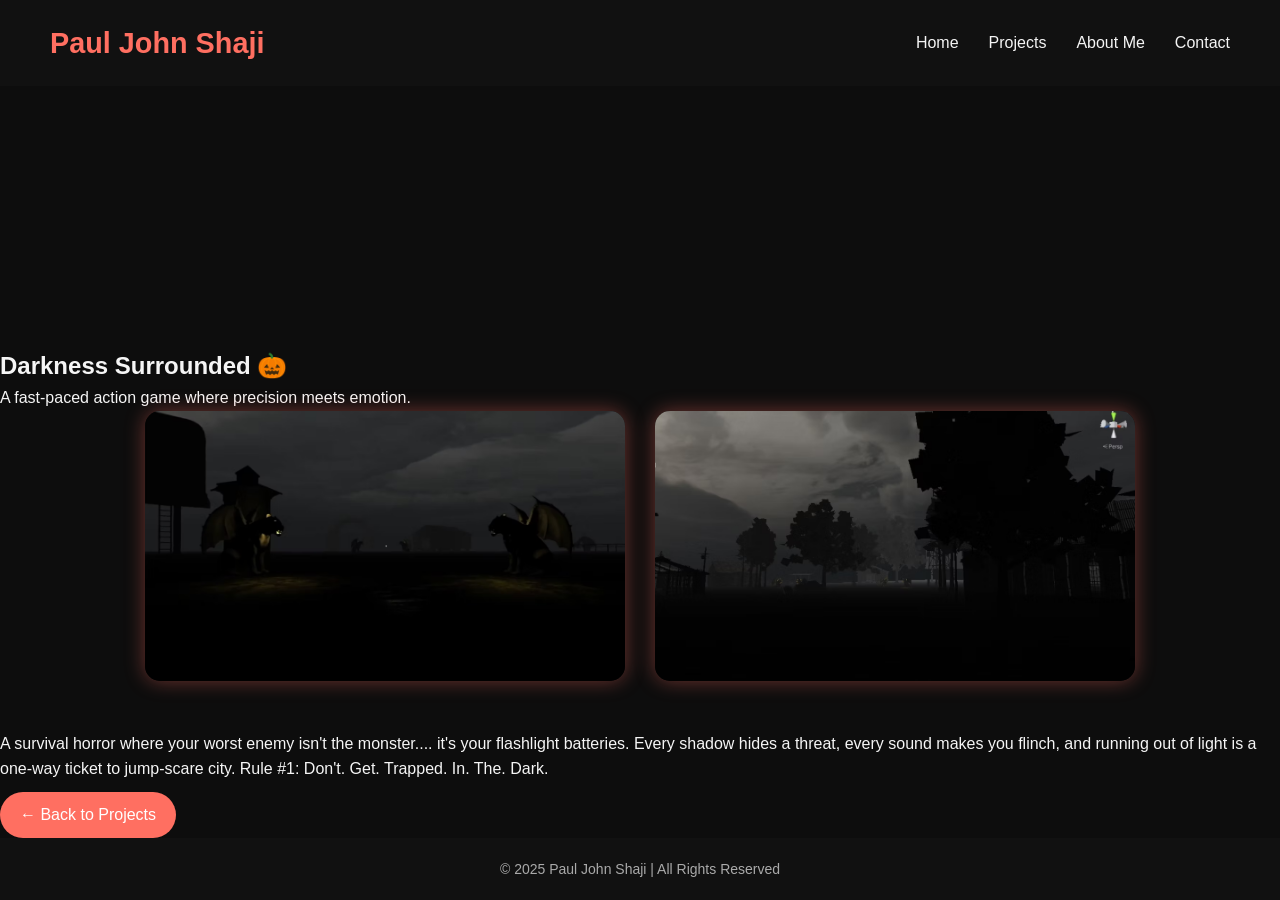
==== darkness.html @ b2dec0d4 "Initial commit" ====
<!DOCTYPE html>
<html lang="en">
    <head>
        <meta charset="UTF-8">
        <meta name="viewport" content="width=device-width, initial-scale=1.0">
        <title>Darkness Surrounded | Paul John Shaji</title>
        <link rel="stylesheet" href="style.css">
    </head>
    <body>
        <header>
            <nav class="navbar">
                <div class="logo"><a href="index.html">Paul John Shaji</a></div>
                <ul class="nav-links">
                    <li><a href="index.html#home">Home</a></li>
                    <li><a href="index.html#projects">Projects</a></li>
                    <li><a href="index.html#about">About Me</a></li>
                    <li><a href="index.html#contact">Contact</a></li>
                </ul>
            </nav>
        </header>

        <section class="project detail">
            <div class="project-header">
                <h1>Darkness Surrounded 🎃</h1>
                <p class="subtitle">A fast-paced action game where precision meets emotion.</p>
            </div>

            <div class="project-media">
                <img src="assets/Darkness/Screenshot 2025-10-10 192129.png" alt="Darkness Surrounded">
                <img src="assets/Darkness/Screenshot 2025-10-10 192759.png" alt="Darkness Surrounded">
            </div>

            <div class="project-description">
                <p>
                    A survival horror where your worst enemy isn't the monster.... it's your flashlight batteries.
                    Every shadow hides a threat, every sound makes you flinch, and running out of light is a one-way ticket to jump-scare city.
                    Rule #1: Don't. Get. Trapped. In. The. Dark.
                </p>
            </div>
            
            <a href="index.html#projects" class="btn-secondary">← Back to Projects</a>
        </section>

        <!-- Footer -->
        <footer>
            <p>&copy; 2025 Paul John Shaji | All Rights Reserved</p>
        </footer>
    </body>
</html>
---- style.css ----
/* Reset & Base */
* {
    margin: 0;
    padding: 0;
    box-sizing: border-box;
    font-family: 'Roboto', sans-serif;
}

html, body {
    height: 100%;
    display: flex;
    flex-direction: column;
}

body {
    background-color: #0d0d0d;
    color: #f5f5f5;
    line-height: 1.6;
}

body > *:not(footer) {
    flex: 1;
}

a {
    text-decoration: none;
    color: inherit;
}

/* Navbar */
.navbar {
    display: flex;
    justify-content: space-between;
    align-items: center;
    padding: 20px 50px;
    background-color: #111;
    position: sticky;
    top: 0;
    z-index: 1000;
}

.navbar .logo {
    font-family: 'Montserrat', sans-serif;
    font-size: 1.8rem;
    font-weight: 700;
    color: #ff6f61;
}

.nav-links {
    list-style: none;
    display: flex;
    gap: 30px;
}

.nav-links li a {
    color: #f5f5f5;
    transition: 0.3s;
}

.nav-links li a:hover {
    color: #ff6f61;
}

/* Hero */
.hero-video {
    position: absolute;
    top: 0;
    left: 0;
    width: 100%;
    height: 100%;
    object-fit: cover;
    z-index: 1;
    opacity: 0.4;
}

.hero-content {
    position: relative;
    z-index: 2;
    display: flex;
    flex-direction: column;
    align-items: center;
    justify-content: center;
    max-width: 800px;
    margin: 0 auto;
    text-align: center;
}

.hero h1 {
    font-size: 3rem;
    color: #ff6f61;
    margin-bottom: 20px;
}

.hero p {
    font-size: 1.5rem;
    margin-bottom: 30px;
}

.btn-primary {
    background-color: #ff6f61;
    color: #fff;
    padding: 15px 30px;
    border-radius: 30px;
    font-weight: bold;
    transition: 0.3s;
}

/* Projects */
#projects {
    padding: 100px 50px;
    text-align: center;
}

.project-grid {
    display: grid;
    grid-template-columns: repeat(auto-fit, minmax(300px, 1fr));
    gap: 50px;
    margin-top: 50px;
}

.project-card {
    background-color: #1a1a1a;
    padding: 20px;
    border-radius: 15px;
    transition: transform 0.3s, box-shadow 0.3s;
    cursor: pointer;
}

.project-card:hover {
    transform: translateY(-10px) scale(1.05) rotate(-1deg);
    box-shadow: 0 10px 30px rgba(255, 111, 97, 0.6);
}

.project-card img {
    width: 100%;
    border-radius: 15px;
    margin-bottom: 20px;
}

.btn-secondary {
    display: inline-block;
    margin-top: 10px;
    background-color: #ff6f61;
    color: #fff;
    padding: 10px 20px;
    border-radius: 30px;
    transition: 0.3s;
}

.btn-secondary:hover {
    background-color: #ff4a3b;
}

/* About */
#about {
    padding: 100px 50px;
    text-align: center;
}

/* Contact */
#contact {
    padding: 100px 50px;
    text-align: center;
}

#contact a {
    color: #ff6f61;
}

/* Footer */
footer {
    background-color: #111;
    text-align: center;
    padding: 20px;
    margin-top: auto;
    color: #aaa;
    font-size: 14px;
    position: relative;
}

/* Project Hover Effect */
.project-card {
    background-color: #1a1a1a;
    padding: 20px;
    border-radius: 15px;
    transition: transform 0.3s ease, box-shadow 0.3s ease;
    cursor: pointer;
}

.project-card:hover {
    transform: translateY(-10px) scale(1.05) rotate(-1deg);
    box-shadow: 0 15px 40px rgba(255, 111, 97, 0.6);
}

/* Skills / XP Bars */
.skills {
    max-width: 600px;
    margin: 40px auto;
    text-align: left;
}
.bar{
    background: #333;
    border-radius: 20px;
    overflow: hidden;
    margin-bottom: 15px;
}
.bar span {
    display: block;
    height: 20px;
    background: linear-gradient(90deg, #ff6f61, #ff4a3b);
    border-radius: 20px;
}

/* Loading Screen */
#loading-screen {
    position: fixed;
    top: 0; left: 0;
    width: 100%; height: 100%;
    background: black;
    display: flex;
    justify-content: center;
    align-items: center;
    flex-direction: column;
    z-index: 9999;
    transition: opacity 1s ease;
}

#loading-screen.fade-out {
    opacity: 0;
    pointer-events: none;
}

.loading-content h1 {
    font-family: 'Press Start 2P', cursive;
    color: #ff6f61;
    font-size: 2rem;
    text-shadow: 0 0 10px #ff6f61, 0 0 20px #ff4a3b;
    animation: blink 1s infinite;
}

.loading-content p {
    color: #aaa;
    font-size: 1rem;
    margin-top: 10px;
    font-family: 'Roboto', sans-serif;
}

/* Typing effect fix */
#typing {
    display: inline-block;
    min-height: 1.5rem; /* keeps the line from collapsing */
    white-space: nowrap; /* avoids wrapping */
}

#typing::after {
    content: "|"; /* cursor */
    animation: blink 0.7s infinite;
    margin-left: 5px;
}

html {
    scroll-behavior: smooth;
}

@keyframes blink {
    50% { opacity: 0; }
}

.project-detail {
    padding: 100px 50px;
    text-align: center;
    background-color: #0d0d0d;
}

.project-detail h1 {
    font-size: 2.5rem;
    color: #ff6f61;
    margin-bottom: 20px;
}

.project-detail p {
    font-size: 1.2rem;
    color: #ccc;
    margin-bottom: 40px;
    max-width: 800px;
    margin-left: auto;
    margin-right: auto;
}

.project-media {
    display: flex;
    justify-content: center;
    align-items: center;
    flex-wrap: wrap;
    gap: 30px;
    margin-bottom: 50px;
}

.project-media video,
.project-media img {
    width: 480px;
    height: 270px;
    border-radius: 15px;
    object-fit: cover;
    box-shadow: 0 0 20px rgba(255, 111, 97, 0.4);
    transition: transform 0.3s ease;
}

.gameplay-video {
    width: 100%;
    border-radius: 15px;
    margin: 20px 0;
    box-shadow: 0 10px 30px rgba(255, 111, 97, 0.5);
}

.project-media video:hover,
.project-media img:hover {
    transform: scale(1.05);
}

@media (max-width: 768px) {
    .navbar {
        flex-direction: column;
        gap: 10px;
        padding: 15px;
    }

    .project-media video,
    .project-media img {
        width: 100%;
        height: auto;
    }
}
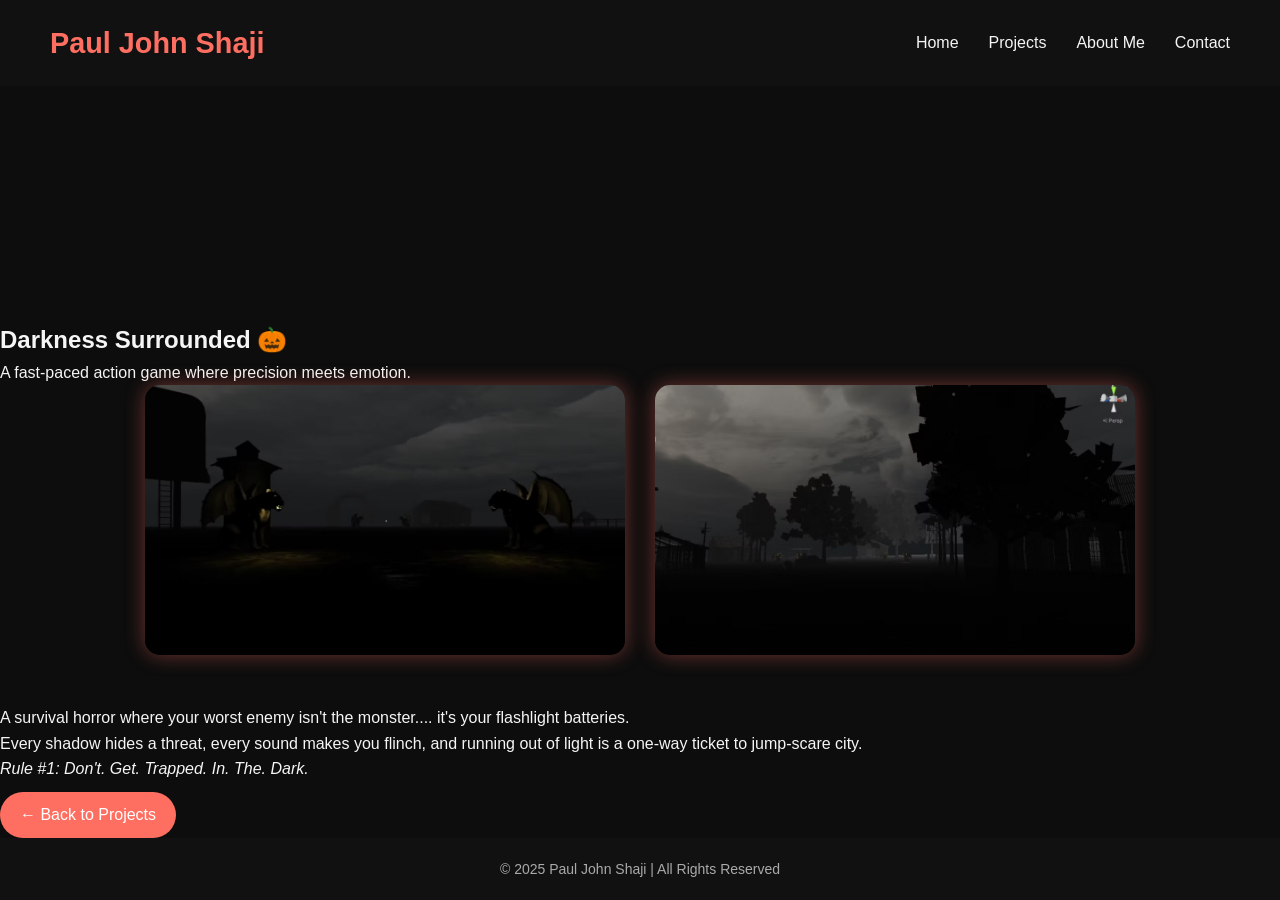
==== commit 2786fd04: "Iteration2" ====
--- a/darkness.html
+++ b/darkness.html
@@ -33,8 +33,12 @@
             <div class="project-description">
                 <p>
                     A survival horror where your worst enemy isn't the monster.... it's your flashlight batteries.
+                </p>
+                <p>
                     Every shadow hides a threat, every sound makes you flinch, and running out of light is a one-way ticket to jump-scare city.
-                    Rule #1: Don't. Get. Trapped. In. The. Dark.
+                </p>
+                <p>
+                    <em>Rule #1: Don't. Get. Trapped. In. The. Dark.</em>
                 </p>
             </div>
             
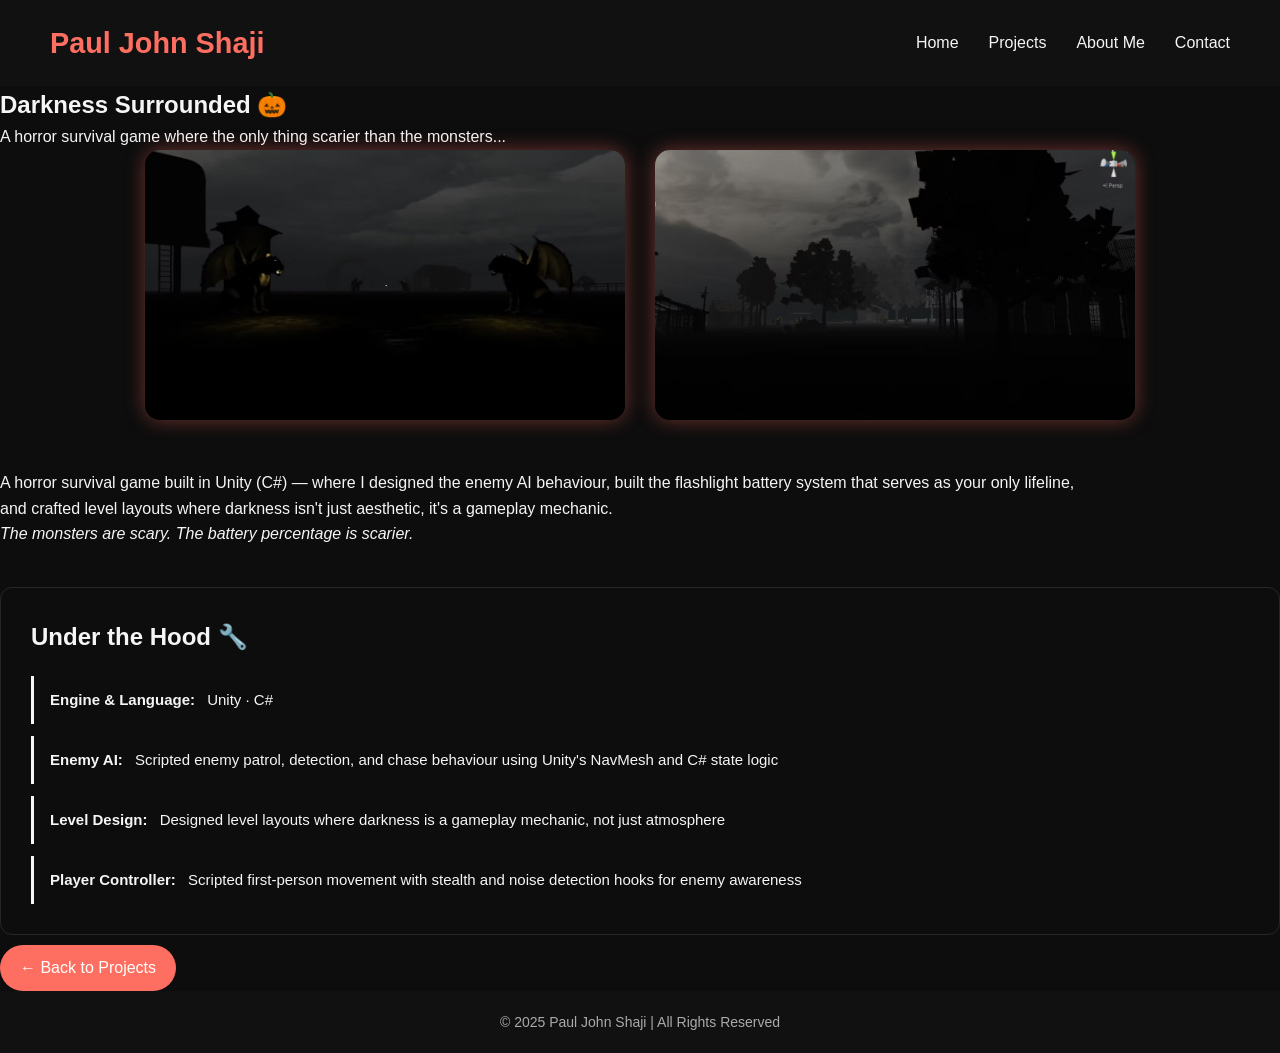
==== commit af1d3797: "Iteration3" ====
--- a/darkness.html
+++ b/darkness.html
@@ -22,7 +22,7 @@
         <section class="project detail">
             <div class="project-header">
                 <h1>Darkness Surrounded 🎃</h1>
-                <p class="subtitle">A fast-paced action game where precision meets emotion.</p>
+                <p class="subtitle">A horror survival game where the only thing scarier than the monsters...</p>
             </div>
 
             <div class="project-media">
@@ -32,14 +32,36 @@
 
             <div class="project-description">
                 <p>
-                    A survival horror where your worst enemy isn't the monster.... it's your flashlight batteries.
+                    A horror survival game built in Unity (C#) — where I designed the enemy AI behaviour, built the flashlight battery system that serves as your only lifeline,
                 </p>
                 <p>
-                    Every shadow hides a threat, every sound makes you flinch, and running out of light is a one-way ticket to jump-scare city.
+                    and crafted level layouts where darkness isn't just aesthetic, it's a gameplay mechanic.
                 </p>
                 <p>
-                    <em>Rule #1: Don't. Get. Trapped. In. The. Dark.</em>
+                    <em>The monsters are scary. The battery percentage is scarier.</em>
                 </p>
+            </div>
+
+            <div class="project-tech">
+                <h2>Under the Hood 🔧</h2>
+                <ul>
+                    <li>
+                        <strong>Engine & Language:</strong>
+                        Unity · C#
+                    </li>
+                    <li>
+                        <strong>Enemy AI:</strong>
+                        Scripted enemy patrol, detection, and chase behaviour using Unity's NavMesh and C# state logic
+                    </li>
+                    <li>
+                        <strong>Level Design:</strong> 
+                        Designed level layouts where darkness is a gameplay mechanic, not just atmosphere
+                    </li>
+                    <li>
+                        <strong>Player Controller:</strong> 
+                        Scripted first-person movement with stealth and noise detection hooks for enemy awareness
+                    </li>
+                </ul>
             </div>
             
             <a href="index.html#projects" class="btn-secondary">← Back to Projects</a>
--- a/style.css
+++ b/style.css
@@ -262,6 +262,40 @@
     scroll-behavior: smooth;
 }
 
+/* Technical Section */
+.project-tech {
+    margin-top: 40px;
+    padding: 30px;
+    border-radius: 12px;
+    border: 1px solid rgba(255, 255, 255, 0.1);
+}
+
+.project-tech h2 {
+    margin-bottom: 20px;
+}
+
+.project-tech ul {
+    list-style: none;
+    padding: 0;
+    margin: 0;
+    display: flex;
+    flex-direction: column;
+    gap: 12px;
+}
+
+.project-tech ul li {
+    padding: 12px 16px;
+    border-left: 3px solid;
+    border-radius: 0 6px 6px 0;
+    font-size: 15px;
+    line-height: 1.6;
+}
+
+.project-tech ul li strong {
+    display: inline-block;
+    margin-right: 8px;
+}
+
 @keyframes blink {
     50% { opacity: 0; }
 }
